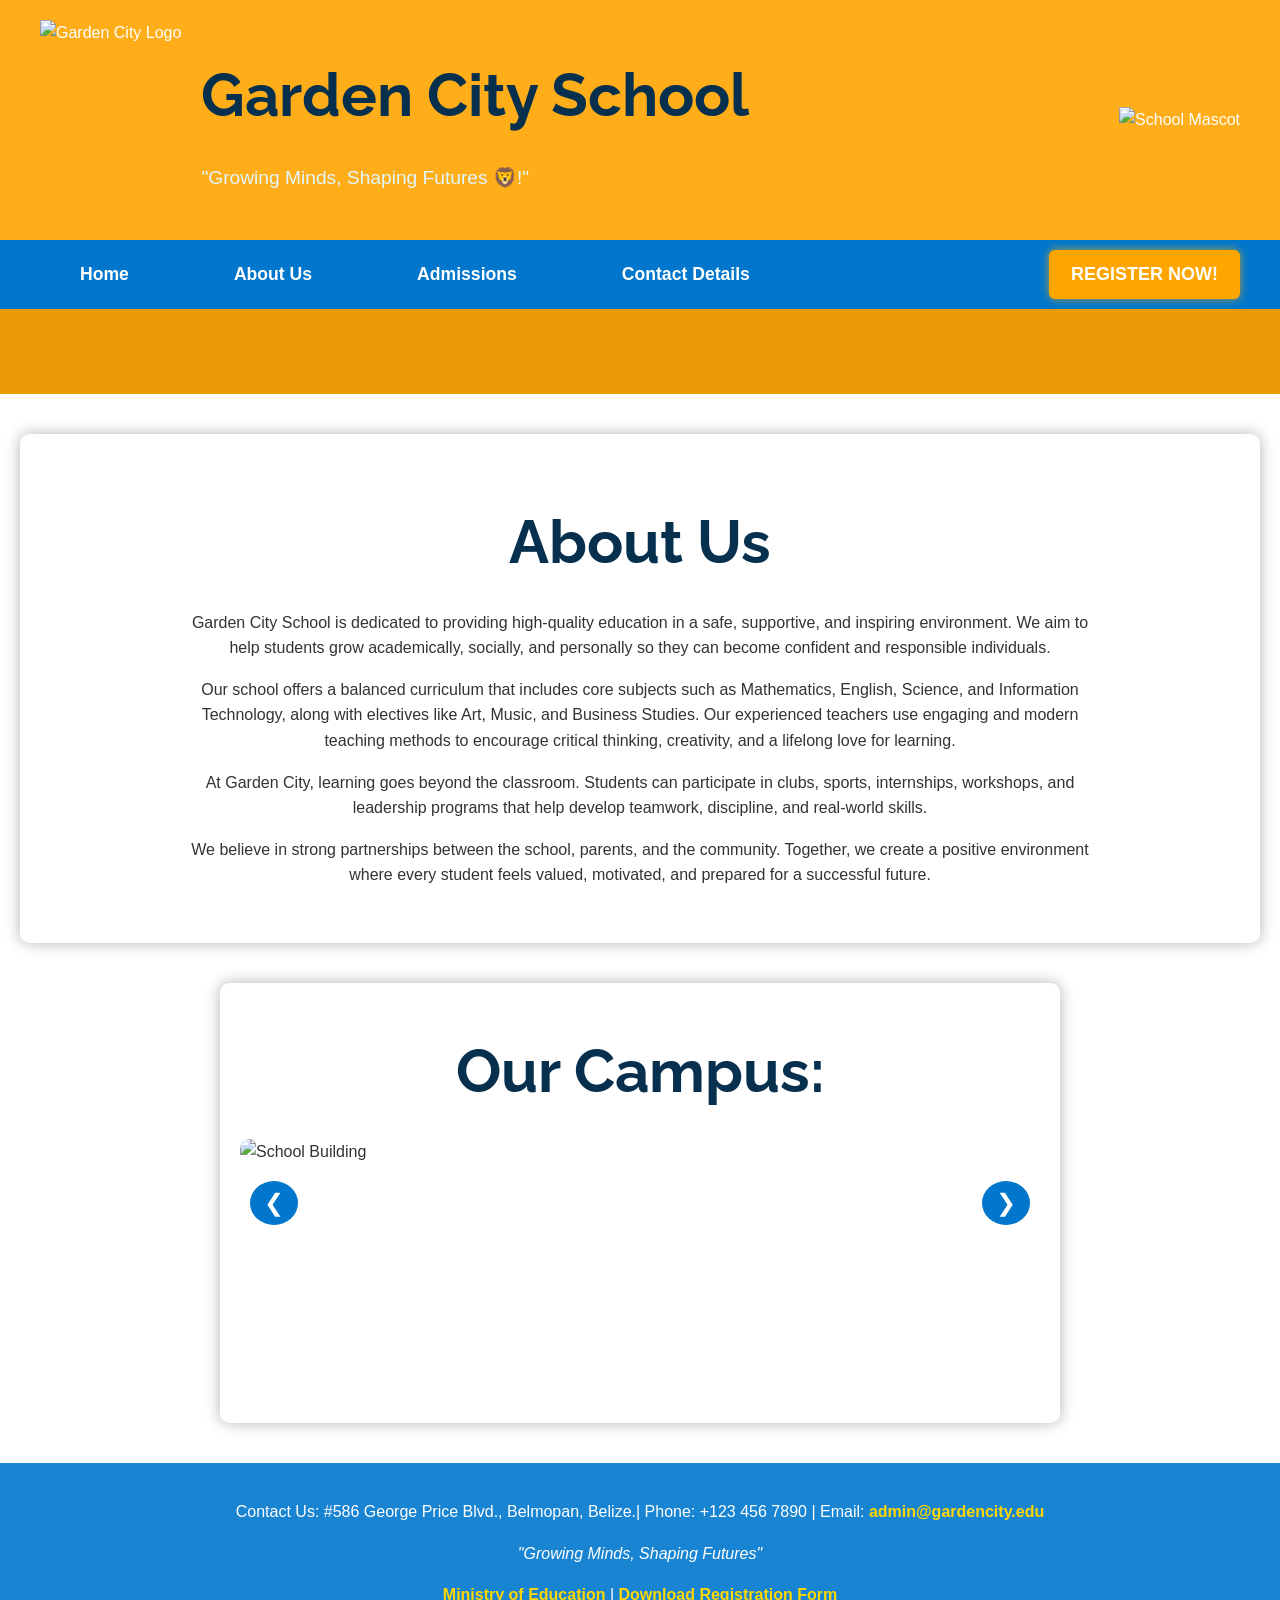
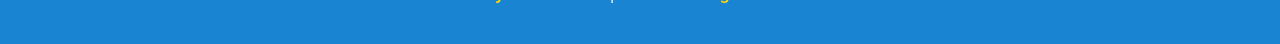
==== about.html @ afaf3661 "Add files via upload Uploaded project files" ====
<!DOCTYPE html>
<html lang="en">
<head>
    <meta charset="UTF-8">
    <meta name="viewport" content="width=device-width, initial-scale=1.0">
    <title>Garden City School RRSR</title>

     <link href="https://fonts.googleapis.com/css2?family=Raleway:wght@400;700&family=Lato:wght@300;400&display=swap" rel="stylesheet">

    <link rel="stylesheet" href="about.css">
</head>
<body>
    <!-- Page Header -->
    <header>
    <div class="header-container">
        <!-- Left: Logo + Text -->
        <div class="logo-text">
            <img src="pictures/logo.png" alt="Garden City Logo" class="logo">
            <div class="header-text">
                <h1>Garden City School</h1>
                <p class="slogan">"Growing Minds, Shaping Futures 🦁!"</p>
            </div>
        </div>

        <!-- Right: Mascot Image -->
        <div class="mascot-image">
            <img src="pictures/29183d0a-642c-4a46-9fd2-d3ce2961ea3d_removalai_preview.png" alt="School Mascot" class="mascot-image">
        </div>
    </div>
</header>
<!-- Navigation Bar -->
<nav class="navbar">
    <div class="nav-container">

        <ul class="nav-links">
            <li><a href="home.html">Home</a></li>
            <li><a href="about.html">About Us</a></li>
            <li><a href="admissions.html">Admissions</a></li>
            <li><a href="location.html">Contact Details</a></li>
        </ul>

        <a href="registrationgardencity.pdf" class="apply-btn">REGISTER NOW!</a>

    </div>
</nav>
<div class="slogan-banner">
    <p class="scroll-text">
        Growing Minds, Shaping Futures • Garden City School • Excellence in Education  •  Growing Minds, Shaping Futures • Garden City School • Excellence in Education •  Growing Minds, Shaping Futures • Garden City School • Excellence in Education  • 
    </p>
</div>

    <!-- About Section -->
    <section class="about-section">
        <div class="about-container">

            <h1>About Us</h1>

            <p>
                Garden City School is dedicated to providing high-quality education in a safe, supportive, and inspiring environment. 
                We aim to help students grow academically, socially, and personally so they can become confident and responsible individuals.
            </p>

            <p>
                Our school offers a balanced curriculum that includes core subjects such as Mathematics, English, Science, and Information Technology, 
                along with electives like Art, Music, and Business Studies. Our experienced teachers use engaging and modern teaching methods 
                to encourage critical thinking, creativity, and a lifelong love for learning.
            </p>

            <p>
                At Garden City, learning goes beyond the classroom. Students can participate in clubs, sports, internships, workshops, and leadership programs 
                that help develop teamwork, discipline, and real-world skills.
            </p>

            <p>
                We believe in strong partnerships between the school, parents, and the community. Together, we create a positive environment where every student 
                feels valued, motivated, and prepared for a successful future.
            </p>

        </div>
    </section>

    <!-- Image Section -->
    <section class="about-carousel">

    <div class="carousel-container">
        <h1 class="carousel-title">Our Campus:</h1>
        <div class="about-slide active">
            <img src="pictures/highb.jpg" alt="School Building">
        </div>
        <div class="about-slide">
            <img src="pictures/cpo.jpg" alt="Students Learning">
        </div>
        

        <div class="about-slide">
            <img src="pictures/campus.jpg" alt="Students Learning">
        </div>

        <div class="about-slide">
            <img src="pictures/outcamp.jpg" alt="Students Learning">
        </div>

        <!-- Navigation buttons -->
        <button class="carousel-btn prev" onclick="changeSlide(-1)">❮</button>
        <button class="carousel-btn next" onclick="changeSlide(1)">❯</button>
    </div>
   
</section>
    <!-- Footer -->
    <footer>
        <div class="footer-content">
            <p>Contact Us: #586 George Price
Blvd., Belmopan, Belize.| Phone: +123 456 7890 | Email: <a href="mailto:admin@gardencity.edu">admin@gardencity.edu</a></p>
            <p class="slogan-footer">"Growing Minds, Shaping Futures"</p>
            <p>
                <a href="https://www.moecst.gov.bz/" target="_blank">Ministry of Education</a> |
                <a href="registrationgardencity.pdf" target="_blank" class="apply-download">
    Download Registration Form
</a>
            </p>
        </div>
    </footer>

    <script>
let slideIndex = 0;
const slides = document.querySelectorAll(".about-slide");

function showSlide(index) {
    slides.forEach(slide => slide.classList.remove("active"));
    slides[index].classList.add("active");
}

function changeSlide(step) {
    slideIndex += step;

    if (slideIndex >= slides.length) slideIndex = 0;
    if (slideIndex < 0) slideIndex = slides.length - 1;

    showSlide(slideIndex);
}

// Show first slide
showSlide(slideIndex);

// Auto slide every 4 seconds
setInterval(() => {
    changeSlide(1);
}, 4000);
</script>

</body>
</html>
---- about.css ----
body {
    margin: 0;
    font-family: 'Arial', sans-serif;
    line-height: 1.6;
    color: #333;

    /* Background image */
    background: url('pictures/highb.jpg') no-repeat center center fixed;
    background-size: cover;
}

/* Header */
header {
    background-color: rgba(255, 165, 0, 0.9); /* orange */
    padding: 20px 0;
    color: white;
}

/* Flex container for header */
.header-container {
    display: flex;
    justify-content: space-between; /* logo+text left, mascot right */
    align-items: center;            /* vertically center items */
    max-width: 1200px;
    margin: 0 auto;
    padding: 0 20px;
}


/* Logo + text container */
.logo-text {
    display: flex;
    align-items: center;
}

/* Logo */
.logo {
    height:200px;
    margin-right: 20px;
}

/* Mascot image on right */
.mascot-image img {
    height: auto; /* match logo height */
    width: 300px;
}
h1 {
    text-align: center;
    color: #3892d3; /* blue theme color */
    margin-bottom: 20px;
     text-align: center;   /* centers text */
    font-size: 3em;       /* makes text larger */
    font-weight: bold;    /* optional: makes it bold */
    margin: 20px 0;       /* spacing above/below */
    color: #07304e;  
   font-family: 'Raleway', sans-serif;
    font-size: 60px;
    font-weight: 700;

}

.slogan {
    font-size: 1.2em;
    margin-top: 5px;
    color: #e0f7ff; /* light blue */
}

.mascot {
    font-size: 1.5em;
}
/* ===========================
   Navigation Bar
   =========================== */
.navbar {
    background-color: #0077cc; /* blue */
    padding: 10px 0;
}

.nav-links {
    list-style: none;
    display: flex;
    justify-content: center; /* centers the menu */
    margin: 0;
    padding: 0;
}

.nav-links li {
    margin: 0 25px;
}

.nav-links a {
    text-decoration: none;
    color: white;
    font-size: 1.1em;
    font-weight: bold;
    padding: 8px 15px;
    transition: background-color 0.3s, color 0.3s;
}

/* Hover effect */
.nav-links a:hover {
    background-color: orange;
    border-radius: 5px;
}
.navbar {
    position: sticky;
    top: 0;
    z-index: 1000;
}

.nav-container {
    display: flex;
    justify-content: space-between;
    align-items: center;
    max-width: 1200px;
    margin: auto;
    padding: 0 20px;
}

/* Keep menu centered */
.nav-links {
    list-style: none;
    display: flex;
    gap: 25px;
    margin: 0;
    padding: 0;
}

/* Apply Now button */
.apply-btn {
    background-color: orange;
    color: white;
    padding: 8px 18px;
    font-weight: bold;
    text-decoration: none;
    border-radius: 5px;
    transition: 0.3s;
}


/* Apply Now Button */
.apply-btn {
    background-color: orange;
    color: white;
    padding: 10px 22px;
    font-size: 18px;
    font-weight: bold;
    text-decoration: none;
    border-radius: 6px;
    box-shadow: 0 0 8px rgba(255,165,0,0.7);
    transition: 0.3s;
}

/* Hover effect */
.apply-btn:hover {
    background-color: #005fa3;
    box-shadow: 0 0 15px rgba(0,119,204,0.9);
    transform: scale(1.05);
}
/* Scrolling slogan banner */
.slogan-banner {
    width: 100%;
    overflow: hidden;
    background-color: #eb9b07; /* blue */
    color: white;
    padding: 10px 0;
}

.scroll-text {
    display: inline-block;
    white-space: nowrap;
    font-size: 18px;
    font-weight: bold;
    padding-left: 100%;
    animation: scroll-left 20s linear infinite;
}

/* Animation */
@keyframes scroll-left {
    0% {
        transform: translateX(0);
    }
    100% {
        transform: translateX(-100%);
    }
}

/* Main Content */
main {
    max-width: 1200px;
    margin: 40px auto;
    padding: 0 20px;
    background-color: rgba(255, 255, 255, 0.9);
    border-radius: 10px;
    box-shadow: 0 0 15px rgba(0,0,0,0.3);
}
/* About Section */
.about-section {
    max-width: 1200px;
    margin: 40px auto;
    padding: 40px 20px;

    /* Transparent white background */
    background-color: rgba(255, 255, 255, 0.9);

    border-radius: 10px;
    box-shadow: 0 0 15px rgba(0,0,0,0.3);
}
.about-container {
    max-width: 900px;
    margin: auto;
    text-align: center;
}

.about-container h2 {
    color: #0077cc;
    font-size: 32px;
    margin-bottom: 20px;
}

.about-container p {
    font-size: 16px;
    line-height: 1.6;
    margin-bottom: 15px;
}/* About Image Carousel */
.about-carousel {
    max-width: 800px;
    margin: 40px auto;
    background-color: rgba(255, 255, 255, 0.9);
    padding: 20px;
    border-radius: 10px;
    box-shadow: 0 0 15px rgba(0,0,0,0.3);
    position: relative;
}

.carousel-container {
    position: relative;
    height: 400px;
    overflow: hidden;
}

.about-slide {
    position: absolute;
    width: 100%;
    opacity: 0;
    transition: opacity 1s ease-in-out;
}

.about-slide img {
    width: 100%;
    height: 400px;
    object-fit: cover;
    border-radius: 10px;
}

/* Active slide fades in */
.about-slide.active {
    opacity: 1;
    position: relative;
}

/* Buttons */
.carousel-btn {
    position: absolute;
    top: 50%;
    transform: translateY(-50%);
    background-color: #0077cc;
    color: white;
    border: none;
    font-size: 24px;
    padding: 8px 14px;
    cursor: pointer;
    border-radius: 50%;
}

.carousel-btn:hover {
    background-color: orange;
}

.prev {
    left: 10px;
}

.next {
    right: 10px;
}

/* About Images */
.about-images {
    max-width: 1200px;
    margin: 0 auto 40px auto;
    padding: 30px;

    background-color: rgba(255, 255, 255, 0.9);
    border-radius: 10px;
    box-shadow: 0 0 15px rgba(0,0,0,0.3);

    display: flex;
    justify-content: center;
    gap: 20px;
    flex-wrap: wrap;
}

.about-images img {
    width: 300px;
    height: 200px;
    object-fit: cover;
    border-radius: 10px;
}

/* Footer */
/* Footer */
footer {
    background-color: rgba(0, 119, 204, 0.9); /* blue */
    color: white;
    text-align: center;
    padding: 20px 0;
    margin-top: 40px;
}

footer a {
    color: #ffd700; /* gold/yellow for links */
    text-decoration: none;
    font-weight: bold;
}

footer a:hover {
    text-decoration: underline;
}

.slogan-footer {
    font-style: italic;
    margin: 10px 0;
}
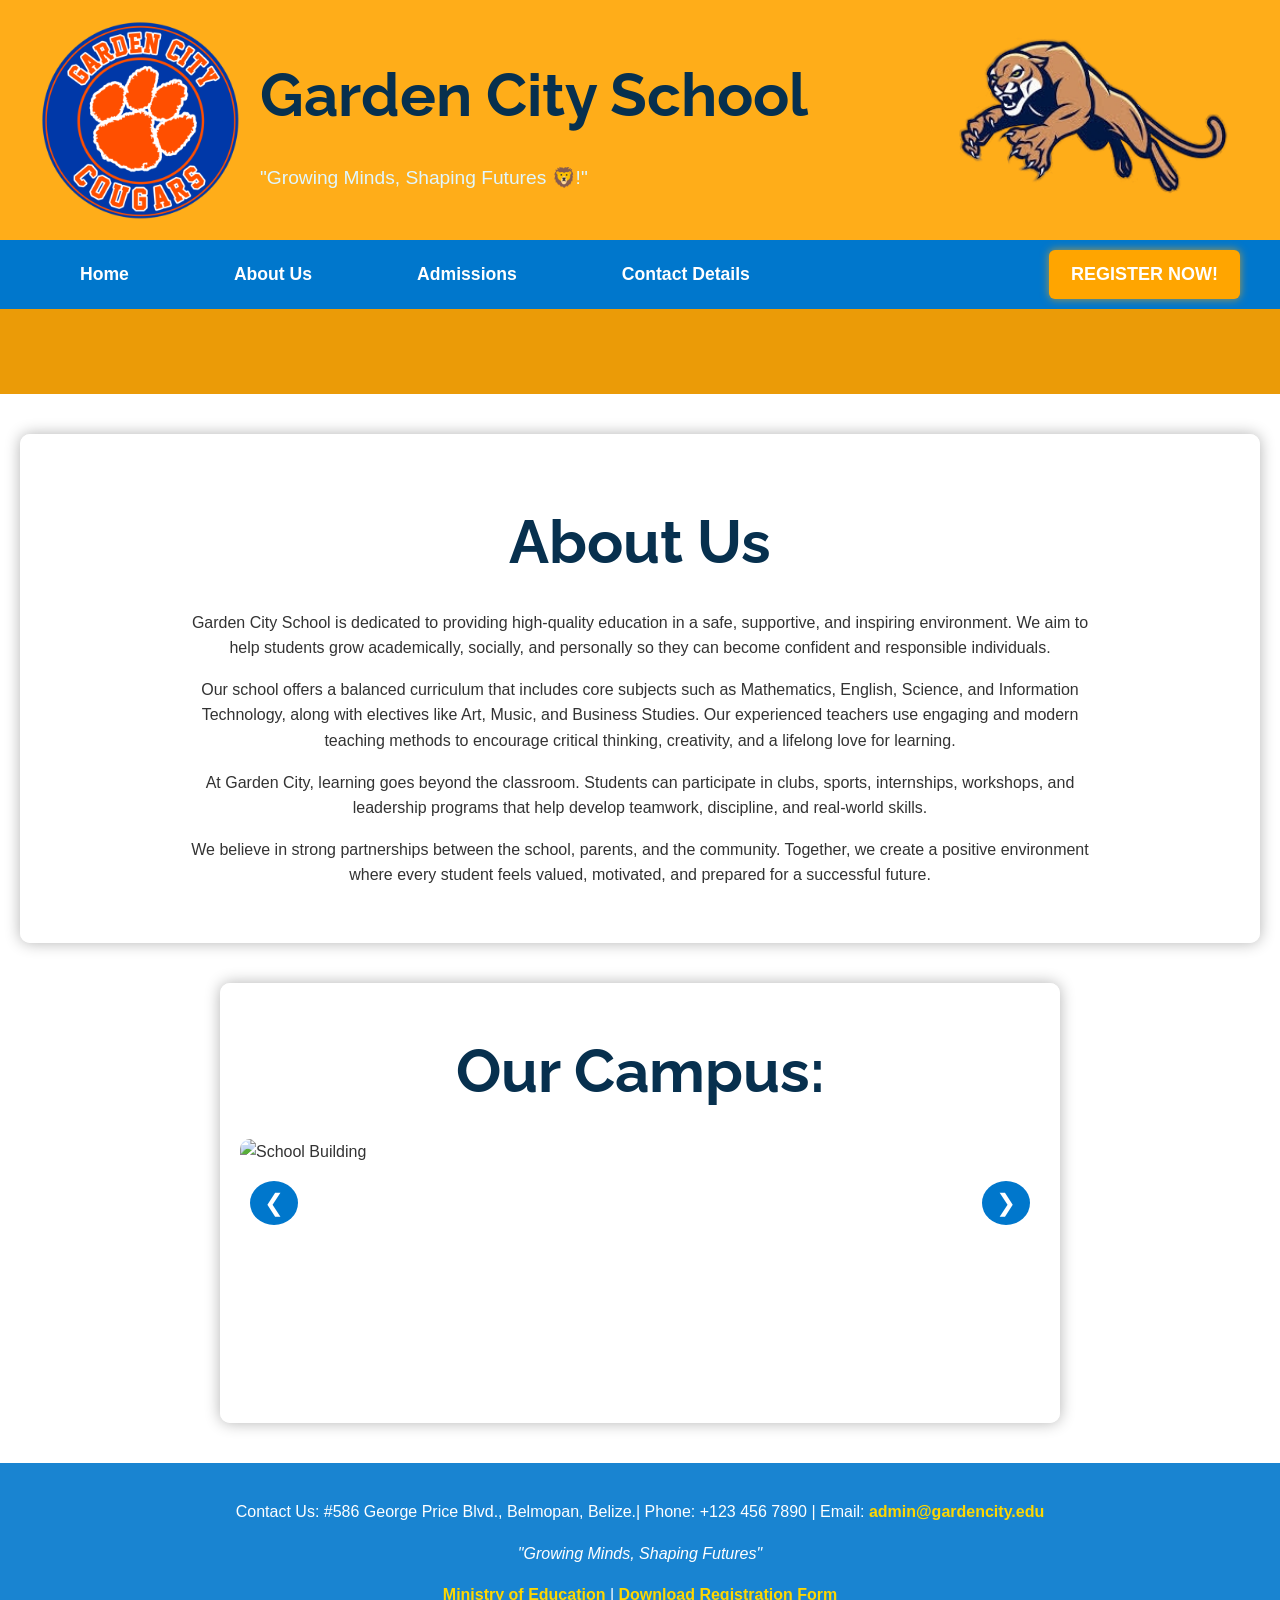
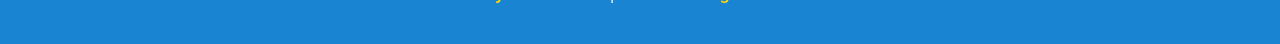
==== commit a4f921f0: "Fix HTML formatting and update image paths" ====
--- a/about.html
+++ b/about.html
@@ -15,7 +15,7 @@
     <div class="header-container">
         <!-- Left: Logo + Text -->
         <div class="logo-text">
-            <img src="pictures/logo.png" alt="Garden City Logo" class="logo">
+            <img src="logo.png" alt="Garden City Logo" class="logo">
             <div class="header-text">
                 <h1>Garden City School</h1>
                 <p class="slogan">"Growing Minds, Shaping Futures 🦁!"</p>
@@ -24,7 +24,7 @@
 
         <!-- Right: Mascot Image -->
         <div class="mascot-image">
-            <img src="pictures/29183d0a-642c-4a46-9fd2-d3ce2961ea3d_removalai_preview.png" alt="School Mascot" class="mascot-image">
+            <img src="29183d0a-642c-4a46-9fd2-d3ce2961ea3d_removalai_preview.png" alt="School Mascot" class="mascot-image">
         </div>
     </div>
 </header>
@@ -33,7 +33,7 @@
     <div class="nav-container">
 
         <ul class="nav-links">
-            <li><a href="home.html">Home</a></li>
+            <li><a href="index.html">Home</a></li>
             <li><a href="about.html">About Us</a></li>
             <li><a href="admissions.html">Admissions</a></li>
             <li><a href="location.html">Contact Details</a></li>
@@ -85,19 +85,19 @@
     <div class="carousel-container">
         <h1 class="carousel-title">Our Campus:</h1>
         <div class="about-slide active">
-            <img src="pictures/highb.jpg" alt="School Building">
+            <img src="highb.jpg" alt="School Building">
         </div>
         <div class="about-slide">
-            <img src="pictures/cpo.jpg" alt="Students Learning">
+            <img src="cpo.jpg" alt="Students Learning">
         </div>
         
 
         <div class="about-slide">
-            <img src="pictures/campus.jpg" alt="Students Learning">
+            <img src="campus.jpg" alt="Students Learning">
         </div>
 
         <div class="about-slide">
-            <img src="pictures/outcamp.jpg" alt="Students Learning">
+            <img src="outcamp.jpg" alt="Students Learning">
         </div>
 
         <!-- Navigation buttons -->
@@ -149,4 +149,6 @@
 </script>
 
 </body>
-</html>+
+</html>
+
